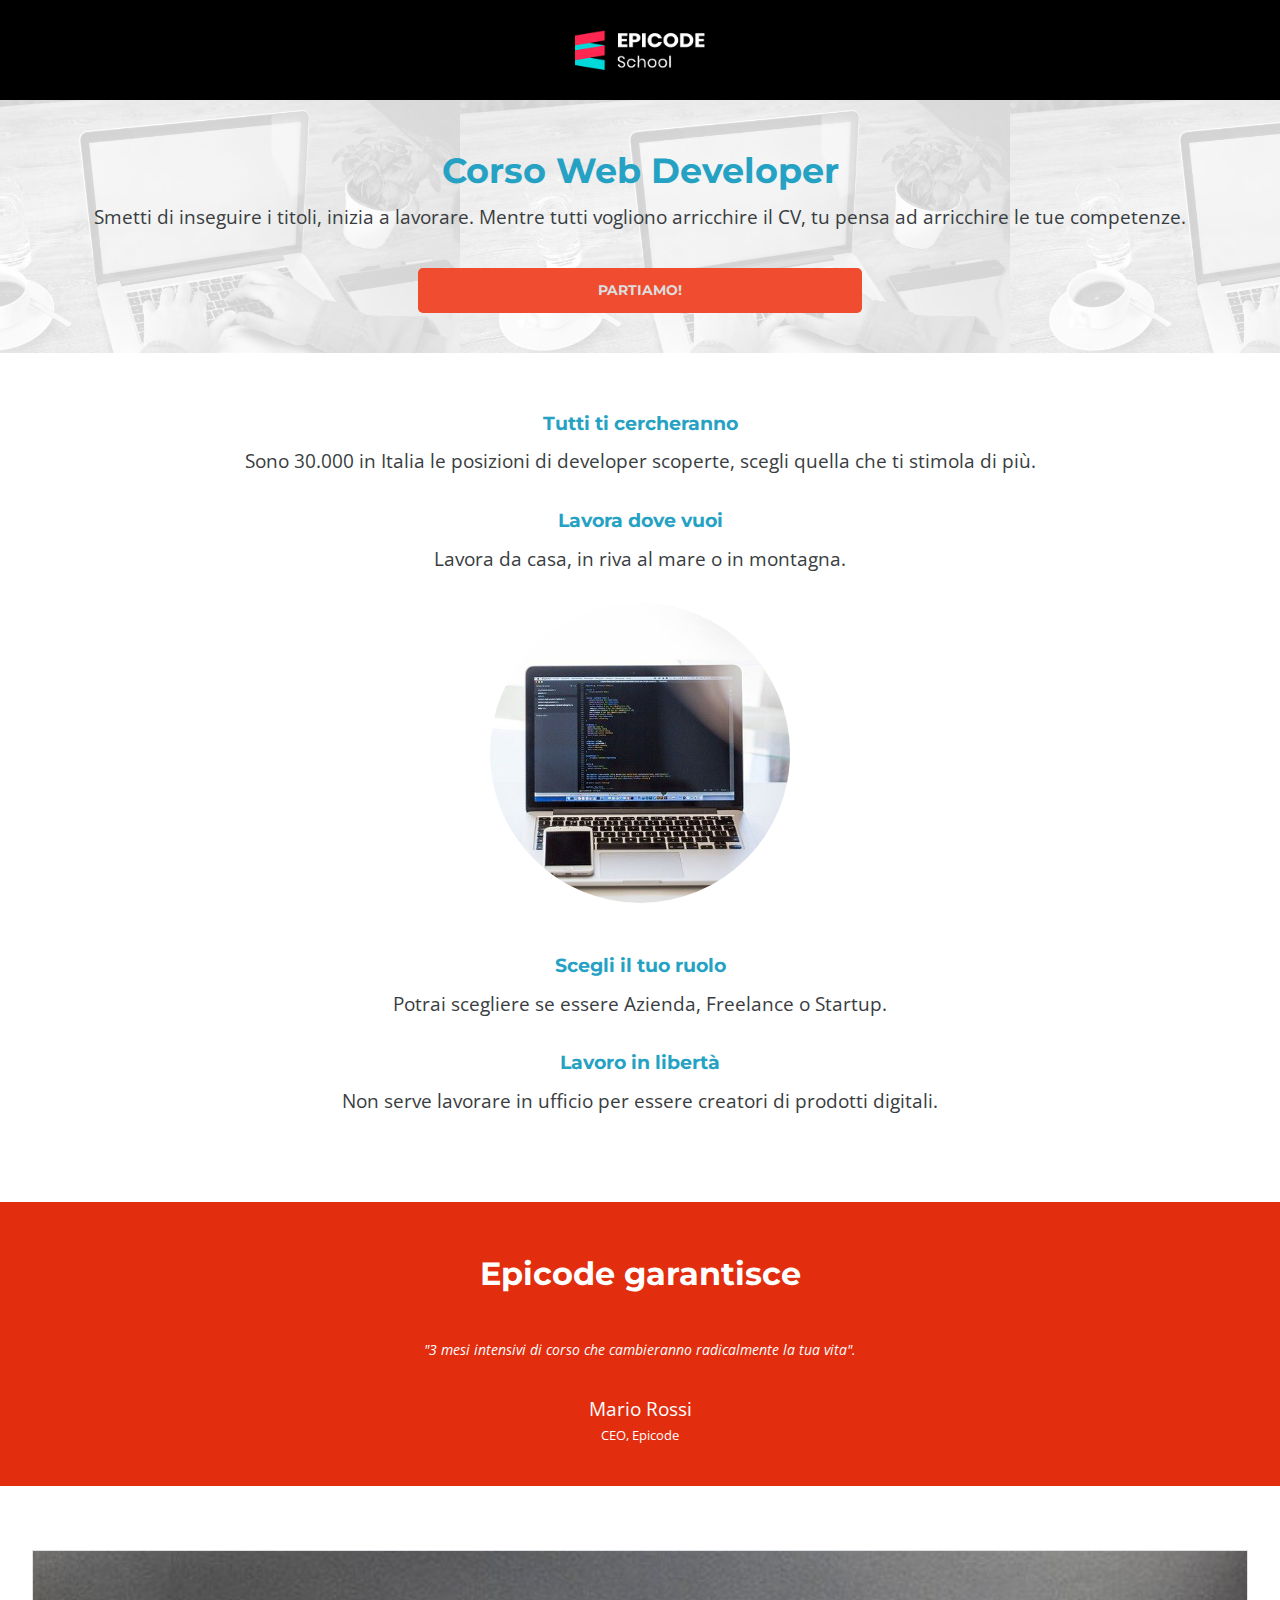
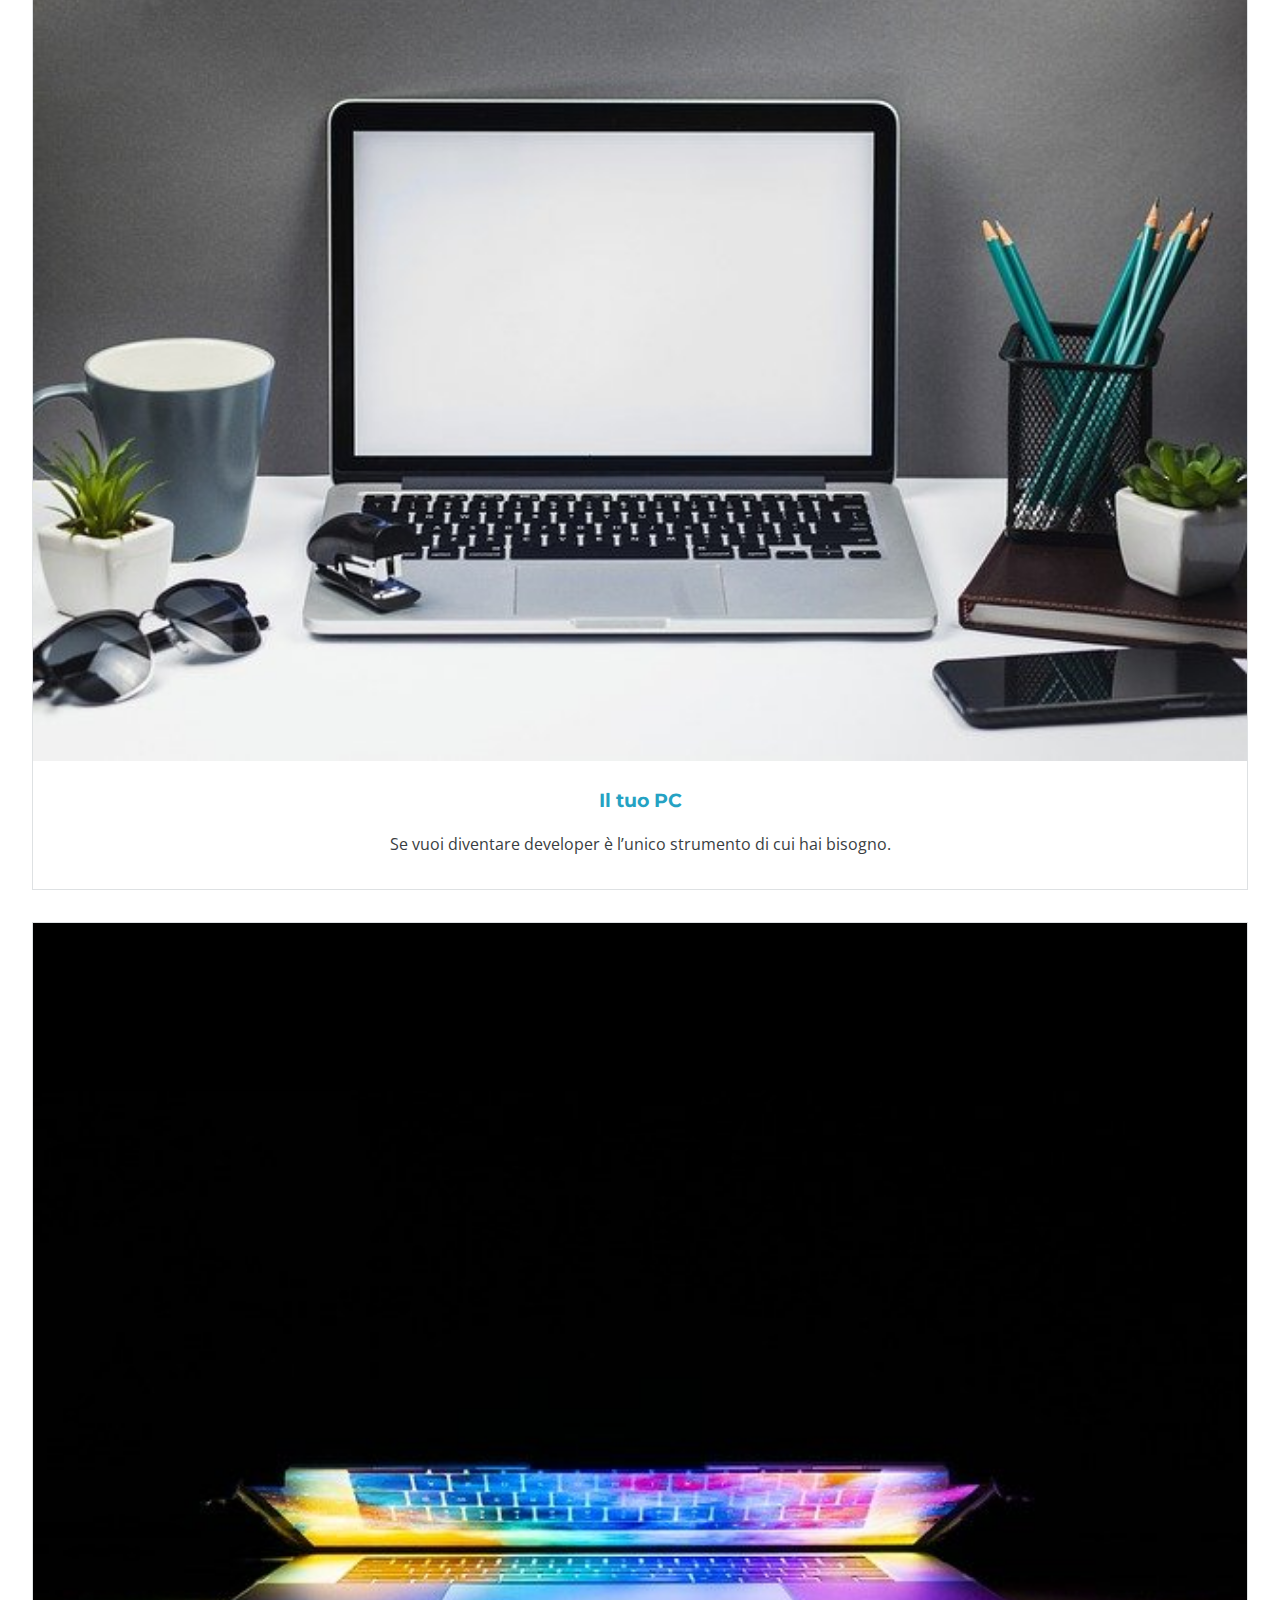
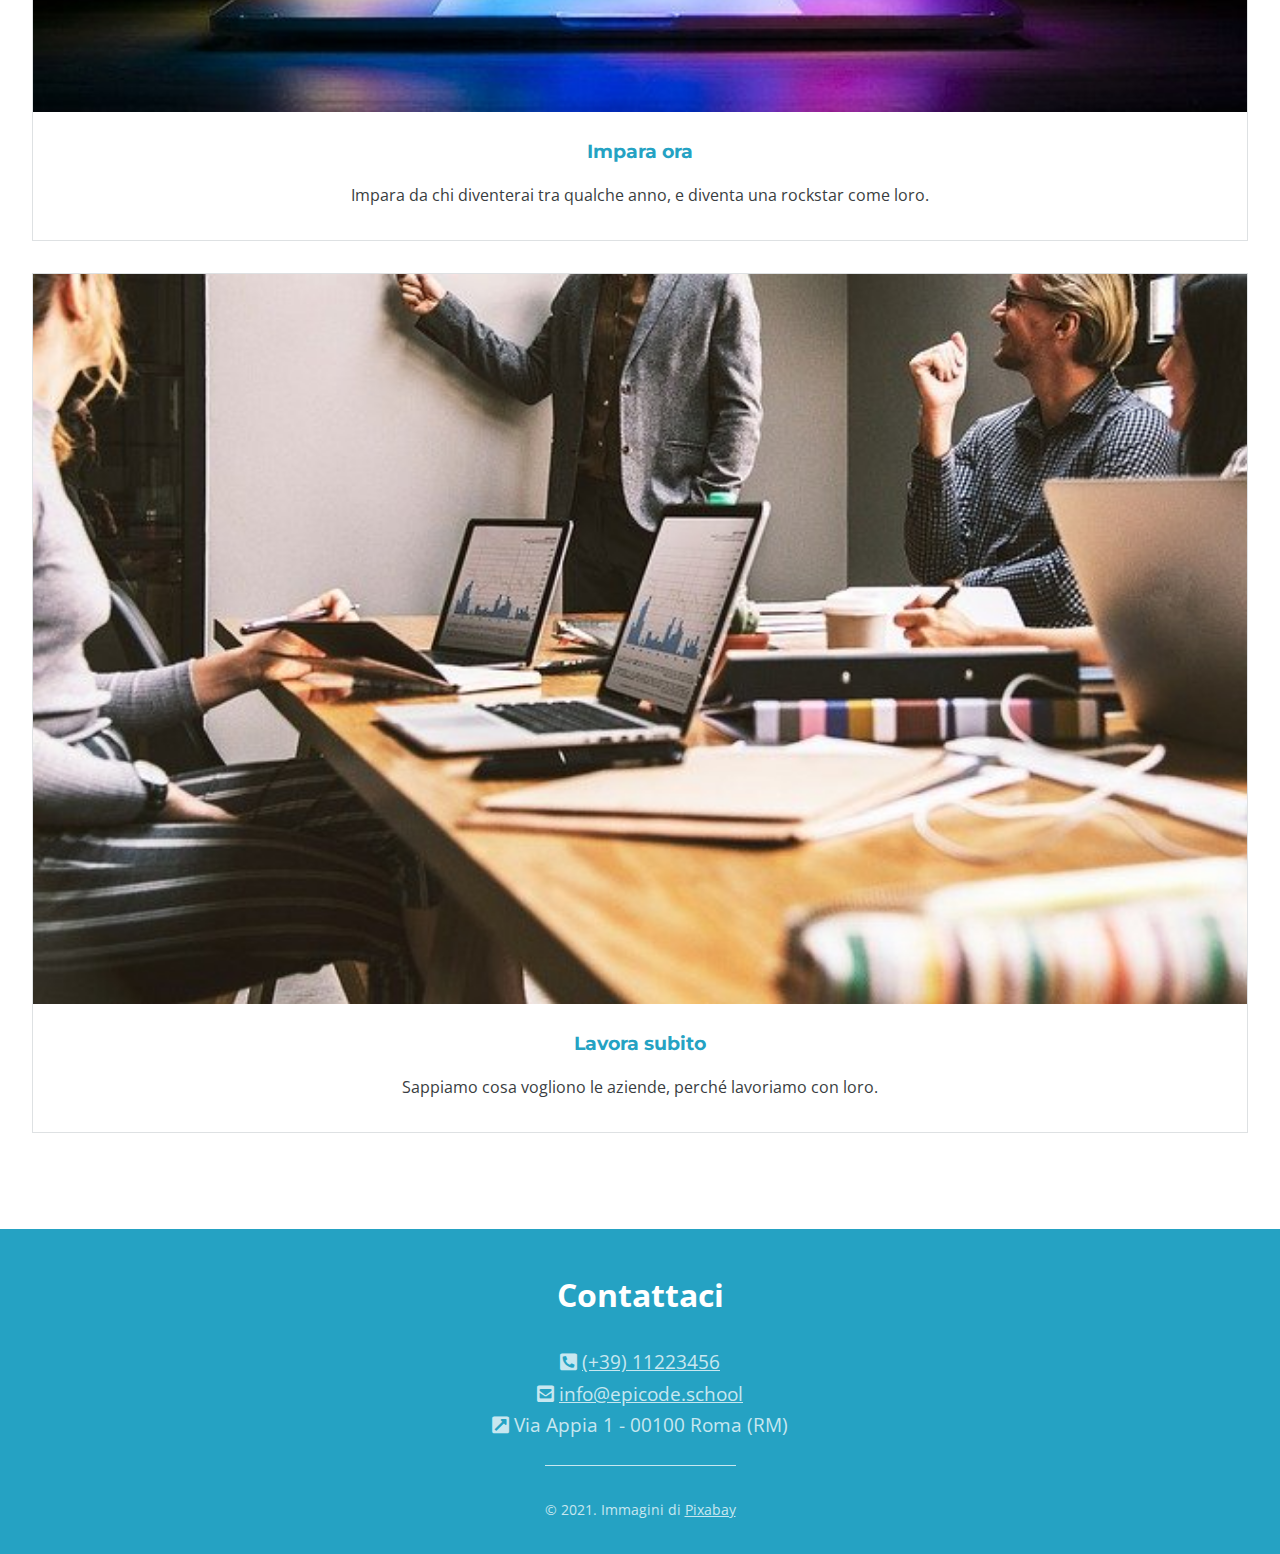
==== index.html @ 3e2d8b90 "esercizio 1" ====
<!DOCTYPE html>
<html lang="en">
  <head>
    <meta charset="UTF-8" />
    <meta name="viewport" content="width=device-width, initial-scale=1.0" />
    <meta
      name="description"
      content="Da zero a Epicode con i corsi completi per diventare uno sviluppatore professionista in 3 mesi."
    />
    <title>Corso Web Developer - Epicode school</title>
    <link rel="stylesheet" href="css/reset.css" />
    <link rel="stylesheet" href="https://cdnjs.cloudflare.com/ajax/libs/font-awesome/5.15.4/css/all.min.css">
    <link rel="preconnect" href="https://fonts.googleapis.com">
    <link rel="preconnect" href="https://fonts.gstatic.com" crossorigin>
    <link href="https://fonts.googleapis.com/css2?family=Montserrat:ital,wght@0,400;0,500;0,600;1,400;1,500;1,600&family=Open+Sans:ital,wght@0,400;0,500;0,600;0,700;1,400;1,500;1,600;1,700&display=swap" rel="stylesheet">
    <link rel="stylesheet" href="css/style.css" />
  </head>

  <body>
    <div class="container">
      <!-- header -->
      <header>
        <img src="images/logo.png" alt="logo" />
      </header>

      <!-- main -->
      <main>
        <div class="first-container">
          <h1>Corso Web Developer</h1>
          <p>
            Smetti di inseguire i titoli, inizia a lavorare. Mentre tutti
            vogliono arricchire il CV, tu pensa ad arricchire le tue competenze.
          </p>
          <a href="#"><button>partiamo!</button></a>
        </div>

        <div class="central-container">
          <div class="motiv">
            <h3>Tutti ti cercheranno</h3>
            <p>
              Sono 30.000 in Italia le posizioni di developer scoperte, scegli
              quella che ti stimola di più.
            </p>
          </div>
          <div class="motiv">
            <h3>Lavora dove vuoi</h3>
            <p>Lavora da casa, in riva al mare o in montagna.</p>
          </div>
          <div class="circle-img"></div>
          <div class="motiv">
            <h3>Scegli il tuo ruolo</h3>
            <p>Potrai scegliere se essere Azienda, Freelance o Startup.</p>
          </div>
          <div class="motiv">
            <h3>Lavoro in libertà</h3>
            <p>
              Non serve lavorare in ufficio per essere creatori di prodotti
              digitali.
            </p>
          </div>
        </div>
        <div class="red-container">
          <h3>Epicode garantisce</h3>
          <p>
            "3 mesi intensivi di corso che cambieranno radicalmente la tua
            vita".
          </p>
          <div class="firma">
          <p>Mario Rossi</p>
          <p>CEO, Epicode</p>
        </div>
        </div>
        <div class="last-container">
          <div class="card">
            <img src="images/foto1.jpg" alt="foto pc" />
            <h4>Il tuo PC</h4>
            <p>
              Se vuoi diventare developer è l’unico strumento di cui hai
              bisogno.
            </p>
          </div>
          <div class="card">
            <img src="images/foto2.jpg" alt="foto pc colorato" />
            <h4>Impara ora</h4>
            <p>
              Impara da chi diventerai tra qualche anno, e diventa una rockstar
              come loro.
            </p>
          </div>
          <div class="card">
            <img src="images/foto3.jpg" alt="foto ufficio" />
            <h4>Lavora subito</h4>
            <p>Sappiamo cosa vogliono le aziende, perché lavoriamo con loro.</p>
          </div>
        </div>
      </main>

      <!-- footer -->
      <footer>
        <h5>contattaci</h5>
        <address>
          <div class="cell">
            <i class="fas fa-phone-square-alt"></i>
            <p>(+39) 11223456</p>
          </div>
          <div class="mail">
            <i class="fas fa-envelope-square"></i>
            <p>info@epicode.school</p>
          </div>
          <div class="addr">
            <i class="fas fa-external-link-square-alt"></i>
            <p>Via Appia 1 - 00100 Roma (RM)</p>
          </div>
        </address>
        <div class="copyright">
          <p>
            &copy; 2021. Immagini di
            <a href="#" title="Vai su pixabay!">Pixabay</a>
          </p>
        </div>
      </footer>
    </div>
  </body>
</html>
---- css/style.css ----
* {
  box-sizing: border-box;
}

html {
  /* font-size: 1em; */
}

body {
  font-family: "Open Sans", sans-serif;
  line-height: 1.65;
  font-size: 1.2rem;
  color: #393d41;
}
h1,
h3,
h4 {
  color: #25a2c3;
  font-family: "Montserrat", sans-serif;
  font-weight: bold;
  line-height: 1.5;
}

/* HEADER */

header {
  height: 100px;
  background-color: black;
  text-align: center;
}
header img {
  width: 130px;
  margin-top: 30px;
}

/* MAIN */

.first-container {
  background-image: url("../images/banner.jpg");
  background-size: 550px;
  background-position: -90px -5px;
  text-align: center;
  padding: 0.3rem;
}

h1 {
  font-size: 2.2rem;
  font-weight: 700;
  text-align: center;
  padding-top: 3rem;
  line-height: 1;
}

.first-container p {
  text-align: center;
  padding: 0.8rem;
  padding-bottom: 0;
}

.first-container button {
  background-color: #f04c2f;
  border: 0;
  width: 35%;
  height: 45px;
  color: #ddd;
  text-transform: uppercase;
  font-family: "Montserrat", sans-serif;
  font-size: 0.9rem;
  font-weight: bold;
  border-radius: 5px;
  margin: 2.2rem;
}

.central-container {
  padding: 3.5rem 2rem;
  text-align: center;
}

.motiv {
  margin-bottom: 1.8rem;
}
.motiv p {
  margin-top: 0.5rem;
}

div.circle-img {
  border-radius: 50%;
  height: 300px;
  width: 300px;
  margin: 0 auto;
  background-image: url("../images/notebook.jpg");
  background-size: contain;
  margin-bottom: 3rem;
}

.red-container {
  background-color: #e22d0e;
  color: #fff;
  text-align: center;
  padding: 1rem;
}

.red-container h3 {
  color: #fff;
  font-size: 2rem;
  margin: 2rem 0;
}

.red-container > p {
  font-size: 0.9rem;
  font-style: italic;
  padding: 0.5rem;
}

.firma {
  margin: 1.5rem;
}

.firma p:last-child {
  font-size: 0.8rem;
}

.last-container {
  text-align: center;
  padding: 2rem;
  margin: 2rem 0;
}
.card {
  margin-bottom: 2rem;
  border: 1px solid #dee1e3;
}
.card img {
  width: 100%;
}
.card h4 {
  padding: 1rem;
}

.card p {
  font-size: 1rem;
  padding: 0 1.5rem;
  padding-bottom: 2rem;
}

/* FOOTER */

footer {
  background-color: #25a2c3;
  text-align: center;
  color: #c8e7f0;
}

footer h5 {
  color: #fff;
  font-size: 2rem;
  font-weight: bold;
  text-transform: capitalize;
  /* margin: rem 0; */
  padding-top: 2.5rem;
  margin-bottom: 0;
}

address {
  margin: 1.5rem;
}

.cell p,
.mail p {
  text-decoration: underline;
}

.copyright {
  margin: 0;
  padding: 2rem 0;
  border-top: 1px solid #c8e7f0;
  display: inline-block;
  font-size: 0.9rem;;
}

address i, address p{
    display: inline-block;
}

.copyright a{
    color:  #c8e7f0;
}
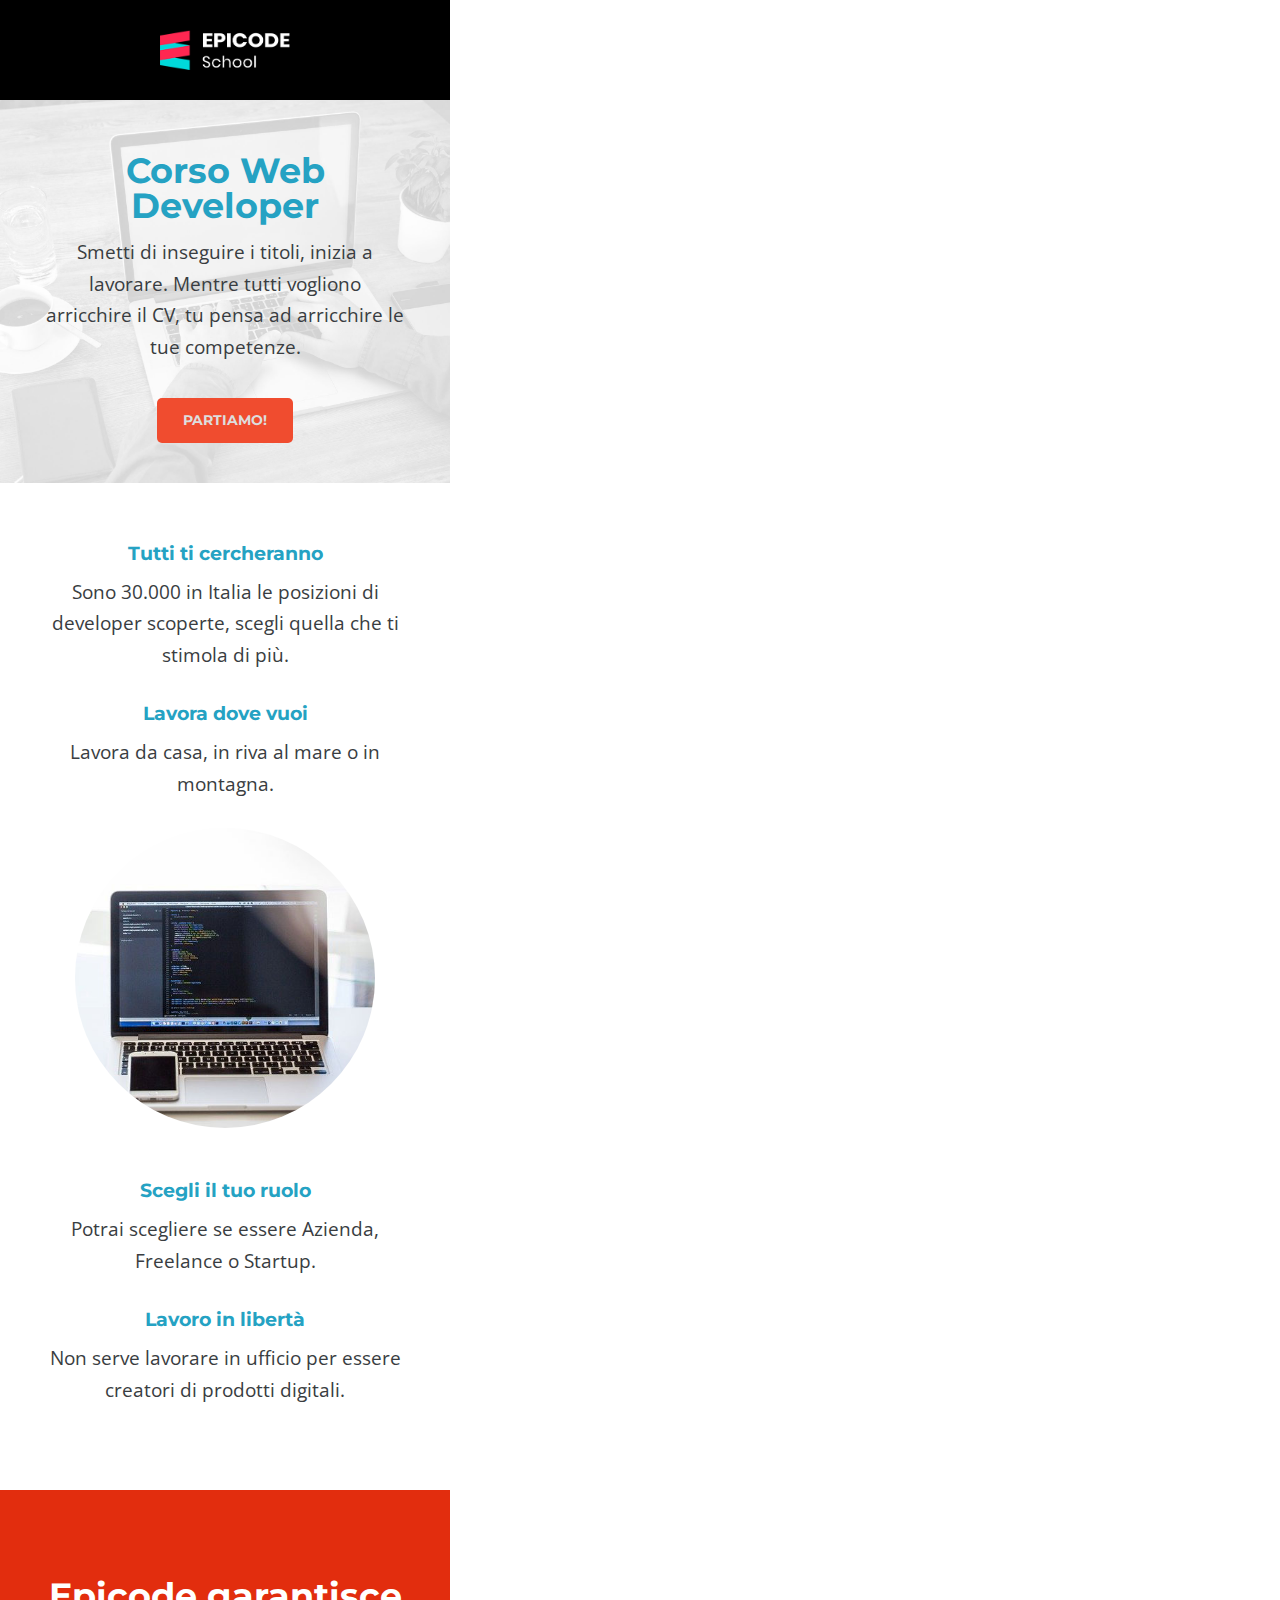
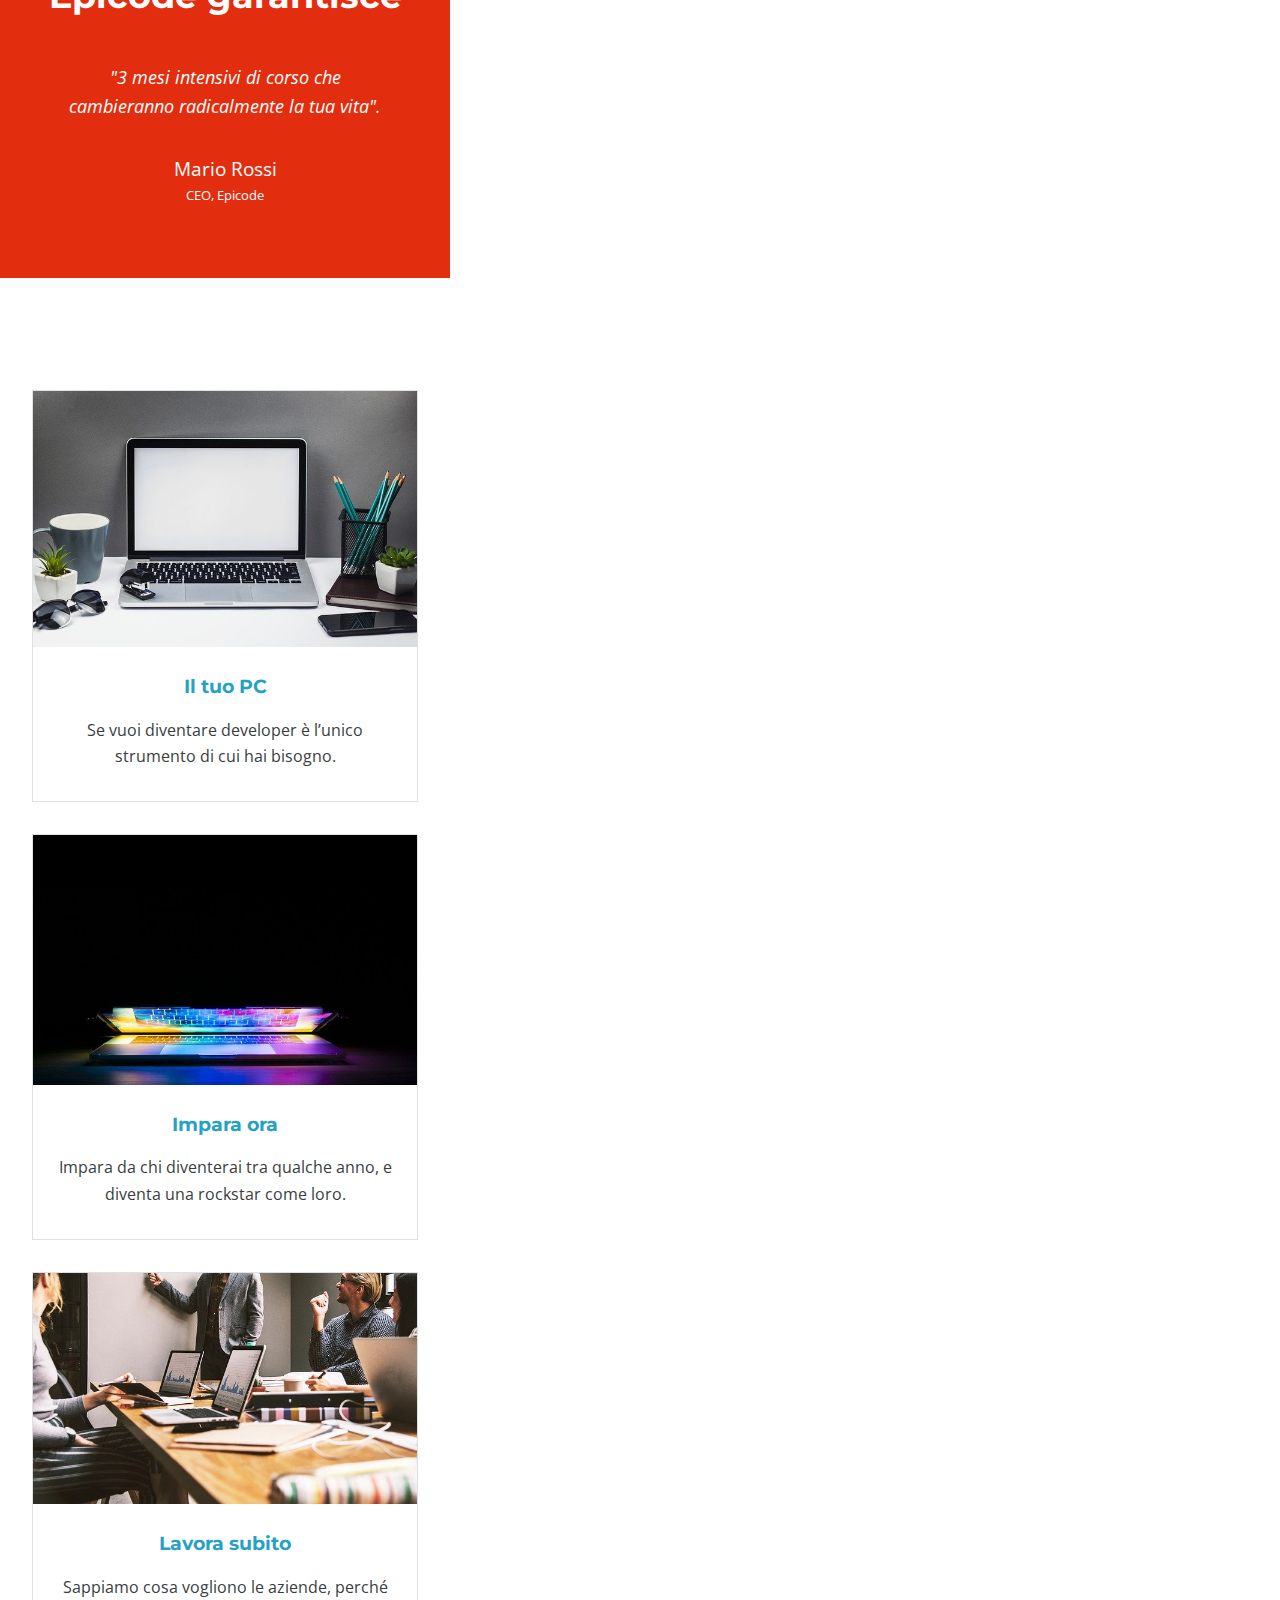
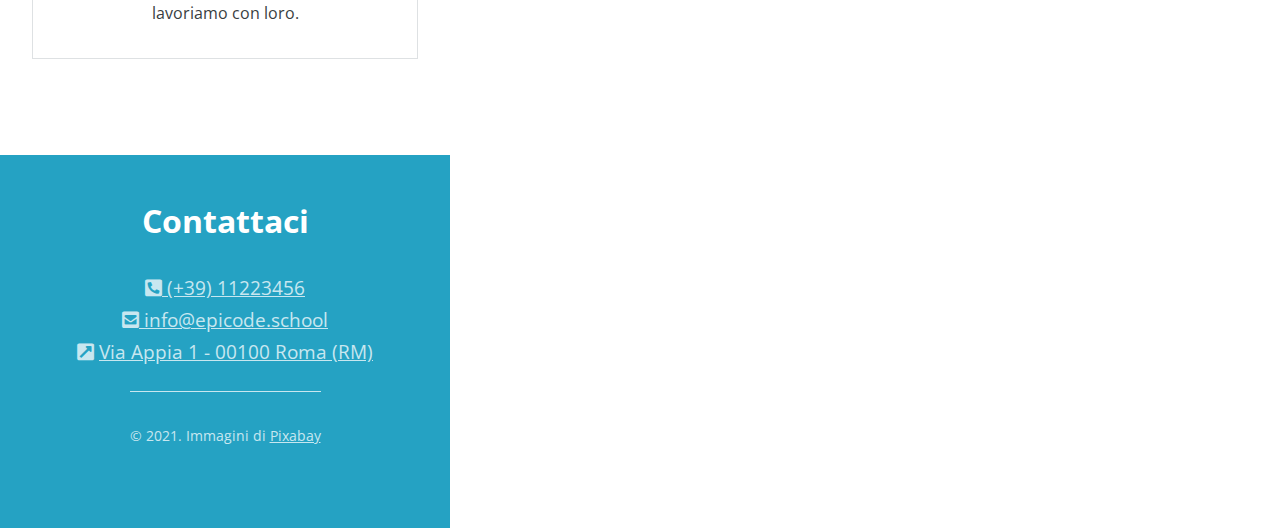
==== commit 5de4f1b2: "href details" ====
--- a/index.html
+++ b/index.html
@@ -31,7 +31,7 @@
             Smetti di inseguire i titoli, inizia a lavorare. Mentre tutti
             vogliono arricchire il CV, tu pensa ad arricchire le tue competenze.
           </p>
-          <a href="#"><button>partiamo!</button></a>
+          <a href="#" title="start!"><button>partiamo!</button></a>
         </div>
 
         <div class="central-container">
@@ -100,17 +100,20 @@
         <h5>contattaci</h5>
         <address>
           <div class="cell">
+            <a href="tel">
             <i class="fas fa-phone-square-alt"></i>
             <p>(+39) 11223456</p>
+          </a>
           </div>
           <div class="mail">
-            <i class="fas fa-envelope-square"></i>
-            <p>info@epicode.school</p>
-          </div>
-          <div class="addr">
-            <i class="fas fa-external-link-square-alt"></i>
-            <p>Via Appia 1 - 00100 Roma (RM)</p>
-          </div>
+            <a href="mailto:info@epicode.school">
+              <i class="fas fa-envelope-square"></i>
+              <p>info@epicode.school</p>
+            </a>
+            <div class="addr">
+              <i class="fas fa-external-link-square-alt"></i>
+              <p>Via Appia 1 - 00100 Roma (RM)</p>
+            </div>
         </address>
         <div class="copyright">
           <p>
--- a/css/style.css
+++ b/css/style.css
@@ -11,6 +11,10 @@
   line-height: 1.65;
   font-size: 1.2rem;
   color: #393d41;
+}
+
+.container{
+  width: 450px
 }
 h1,
 h3,
@@ -27,6 +31,7 @@
   height: 100px;
   background-color: black;
   text-align: center;
+
 }
 header img {
   width: 130px;
@@ -37,10 +42,10 @@
 
 .first-container {
   background-image: url("../images/banner.jpg");
-  background-size: 550px;
-  background-position: -90px -5px;
-  text-align: center;
-  padding: 0.3rem;
+  background-size: 600px;
+  background-position: -75px -5px;
+  text-align: center;
+  padding: 0.3rem 2rem;
 }
 
 h1 {
@@ -71,6 +76,10 @@
   margin: 2.2rem;
 }
 
+.first-container button:hover{
+  cursor: pointer;
+}
+
 .central-container {
   padding: 3.5rem 2rem;
   text-align: center;
@@ -97,17 +106,17 @@
   background-color: #e22d0e;
   color: #fff;
   text-align: center;
-  padding: 1rem;
+  padding: 3rem;
 }
 
 .red-container h3 {
   color: #fff;
-  font-size: 2rem;
+  font-size: 2.2rem;
   margin: 2rem 0;
 }
 
 .red-container > p {
-  font-size: 0.9rem;
+  font-size: 1.1rem;
   font-style: italic;
   padding: 0.5rem;
 }
@@ -121,13 +130,17 @@
 }
 
 .last-container {
-  text-align: center;
+  /* box-sizing: content-box; */
+  text-align: center;
+  margin: 5rem 0 2rem 0;
   padding: 2rem;
-  margin: 2rem 0;
+  width: 100%;
+
 }
 .card {
   margin-bottom: 2rem;
   border: 1px solid #dee1e3;
+
 }
 .card img {
   width: 100%;
@@ -164,6 +177,10 @@
   margin: 1.5rem;
 }
 
+
+address a:link{
+  color: #c8e7f0;;
+}
 .cell p,
 .mail p {
   text-decoration: underline;
@@ -171,7 +188,7 @@
 
 .copyright {
   margin: 0;
-  padding: 2rem 0;
+  padding: 2rem 0 5rem 0;
   border-top: 1px solid #c8e7f0;
   display: inline-block;
   font-size: 0.9rem;;
@@ -183,4 +200,5 @@
 
 .copyright a{
     color:  #c8e7f0;
+    cursor: pointer;
 }